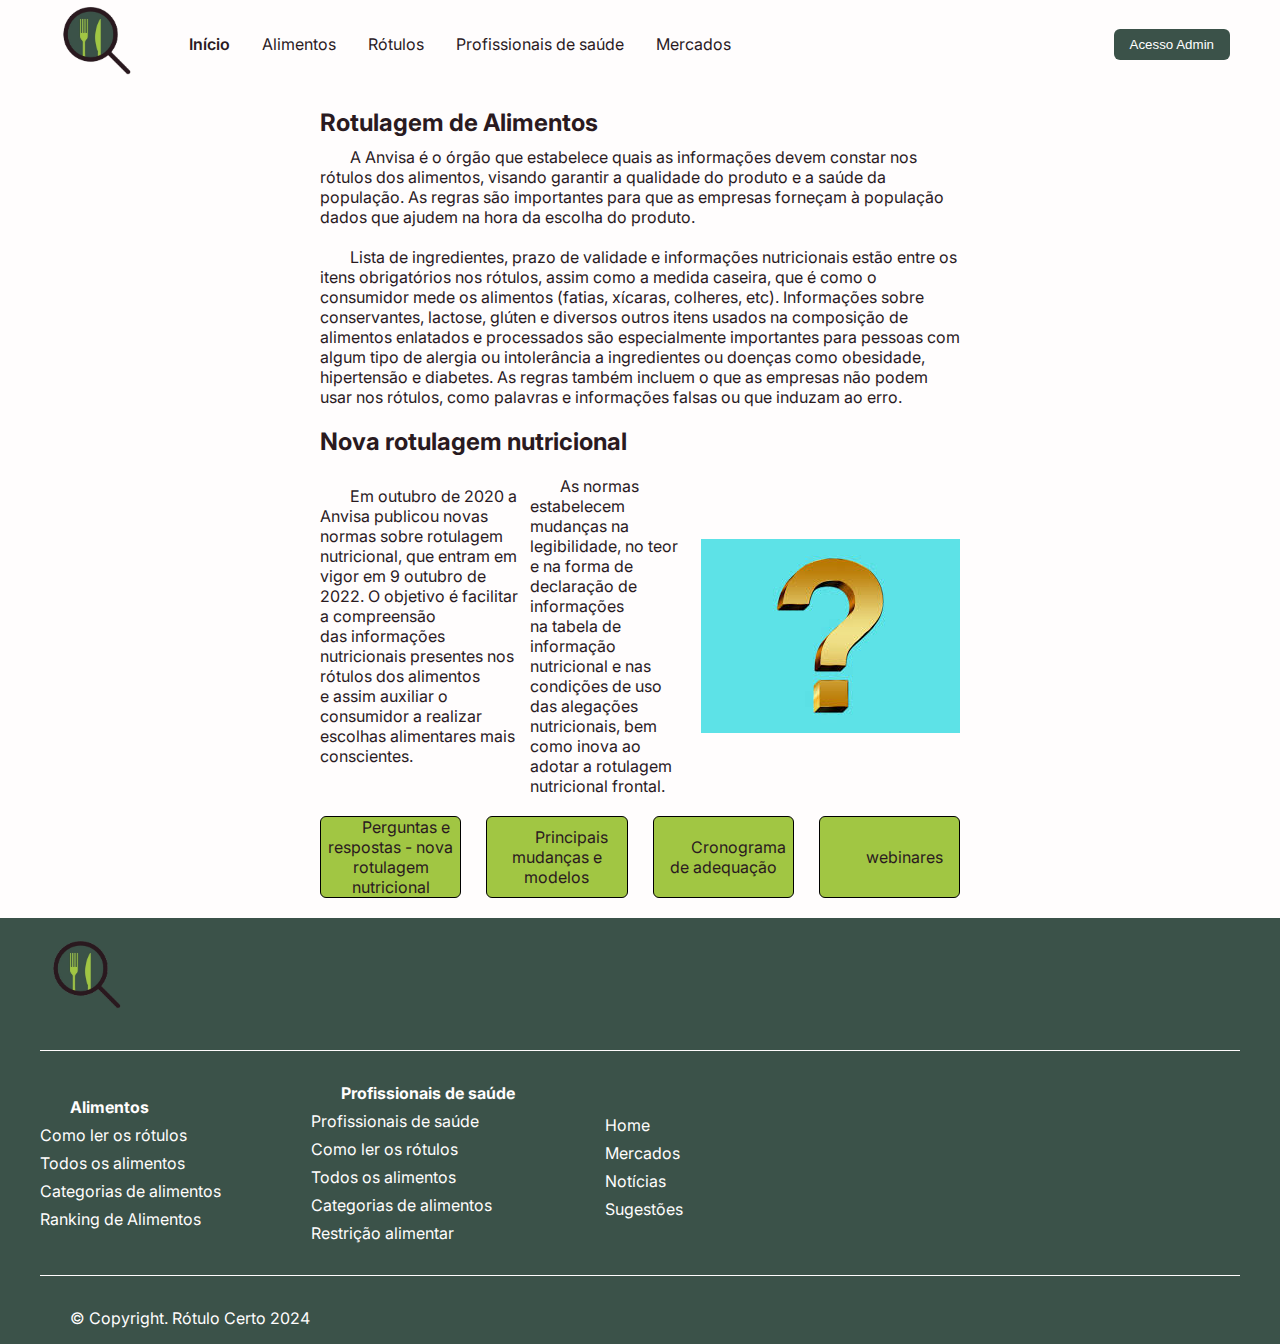
==== src/pages/aprenda-sobre-rotulos.html @ ee6fdd92 "Pagina rotulos adicionada" ====
<!DOCTYPE html>
<html lang="en">
  <head>
    <meta charset="UTF-8" />
    <meta name="viewport" content="width=device-width, initial-scale=1.0" />
    <title>Rótulos</title>

    <link rel="stylesheet" href="../css/template.css" />
    <link rel="stylesheet" href="../css/main.css" />
    <link rel="stylesheet" href="../css/aprenda-sobre-rotulos.css" />

    <script src="../js/template.js" type="module"></script>

    <link rel="preconnect" href="https://fonts.googleapis.com" />
    <link rel="preconnect" href="https://fonts.gstatic.com" crossorigin />
    <link
      href="https://fonts.googleapis.com/css2?family=Inter:wght@100..900&display=swap"
      rel="stylesheet"
    />

    <link
      rel="stylesheet"
      href="https://cdnjs.cloudflare.com/ajax/libs/font-awesome/6.5.2/css/all.min.css"
      integrity="sha512-SnH5WK+bZxgPHs44uWIX+LLJAJ9/2PkPKZ5QiAj6Ta86w+fsb2TkcmfRyVX3pBnMFcV7oQPJkl9QevSCWr3W6A=="
      crossorigin="anonymous"
      referrerpolicy="no-referrer"
    />
  </head>
  <body>
    <template-header></template-header>

    <main>
      <div class="container">
        <div class="rotulagem">
          <h2>Rotulagem de Alimentos</h2>
          <p>
            A Anvisa é o órgão que estabelece quais as informações devem constar
            nos rótulos dos alimentos, visando garantir a qualidade do produto e
            a saúde da população. As regras são importantes para que as empresas
            forneçam à população dados que ajudem na hora da escolha do
            produto. 

            <br /><br />
          </p>

          <p>
            Lista de ingredientes, prazo de validade e informações nutricionais
            estão entre os itens obrigatórios nos rótulos, assim como a medida
            caseira, que é como o consumidor mede os alimentos (fatias, xícaras,
            colheres, etc). Informações sobre conservantes, lactose, glúten e
            diversos outros itens usados na composição de alimentos enlatados e
            processados são especialmente importantes para pessoas com algum
            tipo de alergia ou intolerância a ingredientes ou doenças como
            obesidade, hipertensão e diabetes. As regras também incluem o que as
            empresas não podem usar nos rótulos, como palavras e informações
            falsas ou que induzam ao erro.
          </p>
        </div>
        <div class="nova-rotulagem">
          <h2>Nova rotulagem nutricional</h2>
          <div class="content">
            <p>
              Em outubro de 2020 a Anvisa publicou novas normas sobre rotulagem
              nutricional, que entram em vigor em 9 outubro de 2022. O objetivo
              é facilitar a compreensão das informações nutricionais presentes
              nos rótulos dos alimentos e assim auxiliar o consumidor a realizar
              escolhas alimentares mais conscientes.<br /><br />
            </p>
            <p>
              As normas estabelecem mudanças na legibilidade, no teor e na forma
              de declaração de informações na tabela de informação nutricional
              e nas condições de uso das alegações nutricionais, bem como inova
              ao adotar a rotulagem nutricional frontal. 
            </p>
            <img
              src="../assets/download.jpeg"
              alt=""
            />
          </div>
        </div>
        <div class="artigos">
            <div class="perguntas-e-respostas">
                <p>
                    Perguntas e respostas - nova rotulagem nutricional 
                </p>
            </div>
            <div class="mudancas">
                <p>
                    Principais mudanças e modelos
                </p>
            </div>
            <div class="cronograma">
               <p> Cronograma de adequação</p>
            </div>
            <div class="webinares">
                <p>webinares</p>
            </div>
        </div>
      </div>
    </main>

    <template-footer></template-footer>
  </body>
</html>
---- src/css/template.css ----
/* Header */

header {
  /* position: relative;
  padding-top: 10px;
  width: 100dvw; */

}

.header-container {
  margin: 0 auto;
  width: 100%;
  max-width: 1200px;
  padding: 0 10px;
}

nav {
  width: 100%;
  /* height: 70px; */
  display: flex;
  align-items: center;
  justify-content: center;
}

@media screen and (min-width: 992px) {
  nav {
    justify-content: space-between;
  }

  .left-side {
    display: flex;
    align-items: center;
    gap: 3rem;
  }
}

.toggle-btn {
  position: absolute;
  top: 1rem;
  left: 1rem;
  display: flex;
  flex-direction: column;
  justify-content: center;
  align-items: center;
  width: 30px;
  height: 30px;
  cursor: pointer;
}

.fa-solid {
  font-size: 1.2rem;
}

@media screen and (min-width: 992px) {
  .toggle-btn {
    display: none;
  }
}

nav .logo {
  width: 72px;
  height: 66px;
}

@media screen and (min-width: 992px) {
  nav .logo {
    width: 91px;
    height: 84px;
  }
}

nav ul {
  display: none;
}

nav ul li {
  list-style: none;
}

@media screen and (min-width: 992px) {
  nav ul {
    display: flex;
    gap: 2rem;
    font-size: 1rem;
  }

  nav ul li:first-child {
    font-weight: 600;
  }

  nav ul li:last-child {
    display: none;
  }
}

nav ul li a {
  text-decoration: none;
  color: #2a1a1f;
  font-size: 1rem;
}

nav ul li a:hover {
  opacity: 0.9;
  transition: 0.5s;
}

nav .admin-button {
  display: none;
}

@media screen and (min-width: 992px) {
  nav .admin-button {
    display: block;
    background-color: #3b5249;
    color: white;
    font-weight: 500;
    padding: 0.5rem 1rem;
    border: none;
    border-radius: 6px;
    cursor: pointer;
  }

  nav .admin-button:hover {
    opacity: 0.9;
    transition: 0.5s;
  }
}

.dropdown-menu {
  display: none;
  position: absolute;
  left: 1rem;
  top: 82px;
  width: 300px;
  background: #3b5249;
  backdrop-filter: blur(15px);
  border-radius: 10px;
  overflow: hidden;
  z-index: 1000;
  transition: height 0.2s cubic-bezier(0.175, 0.885, 0.32, 1.275);
}

.dropdown-menu.open {
  display: block;
}

@media screen and (min-width: 992px) {
  .dropdown-menu {
    display: none;
  }
}

.dropdown-menu li {
  display: flex;
  align-items: center;
  justify-content: start;
  padding: 12px 16px;
  margin-top: 4px;
}

.dropdown-menu li a {
  text-decoration: none;
  color: #fffdfd;
  font-size: 1rem;
  opacity: 0.7;
  transition: 0.5s;
}

/* Footer */

footer {
  display: flex;
  flex-direction: column;
  justify-content: flex-start;
  align-items: center;
  min-height: 700px;
  background: #3b5249;
  color: #fffdfd;
  padding: 1rem;
  width: 100%;
}

.footer-container {
  width: 100%;
  max-width: 1200px;
  display: flex;
  flex-direction: column;
  justify-content: center;
  align-items: center;
}

.footer-container .logo {
  width: 72px;
  height: 66px;
}

.separator {
  width: 100%;
  height: 2px;
  background: #fffdfd;
  margin: 2rem 0;
}

.footer-links {
  display: flex;
  flex-direction: column;
  align-items: center;
  justify-content: center;
  gap: 2rem;
}

.footer-links div {
  display: flex;
  flex-direction: column;
  text-align: center;
}

.footer-links div p {
  font-size: 1rem;
  font-weight: 700;
}

.footer-links ul {
  display: flex;
  flex-direction: column;
  list-style: none;
  text-align: center;
  gap: 0.5rem;
  margin-top: 0.5rem;
}

.footer-links ul li a {
  text-decoration: none;
  color: #fffdfd;
  font-weight: 400;
}

.footer-links ul li a:hover {
  opacity: 0.7;
  transition: 0.5s;
}

.copyright {
  display: flex;
  justify-content: center;
  align-items: center;
}

@media screen and (min-width: 992px) {
  footer {
    min-height: 420px;
  }

  .footer-container {
    align-items: start;
  }

  .separator {
    height: 1px;
  }

  .footer-container .logo {
    width: 91px;
    height: 84px;
  }

  .footer-links {
    flex-direction: row;
    gap: 5.625rem;
  }

  .footer-links div {
    text-align: start;
  }

  .footer-links ul {
    text-align: start;
  }
}
---- src/css/main.css ----
* {
  margin: 0;
  padding: 0;
  box-sizing: border-box;
  position: relative;
  border: none;
}

html,
body {
  height: 100%;
}

body {
  font-family: 'Inter', sans-serif;
  color: #2a1a1f;
  font-size: 1rem;
  font-weight: 400;
  /* max-width: 1200px; */
  /* margin: 0 auto; */
  overflow-x: hidden !important;
  /* max-height: 100% !important; */
  background: #fffdfd;
  list-style: none;
}
---- src/css/aprenda-sobre-rotulos.css ----
.container {
    display: flex;
    flex-direction: column;
    align-items: center;
    padding-left: 25%;
    padding-right: 25%;
}

p {
    text-indent: 30px;
}

.rotulagem {
    display: flex;
    flex-direction: column;
    align-items: start;
    margin-top: 20px;
}

.rotulagem h2 {
    margin-bottom: 10px;
}

.nova-rotulagem {
    display: flex;
    flex-direction: column;
    align-items: start;
    margin-top: 20px;
}

.content {
    display: flex;
    flex-direction: row;
    align-items: center;
    margin-top: 20px;

}

.content img {
    width: 50%;
    height: 50%;
    order: 1;
}

.content p {
    padding-right: 10px;
}

.artigos {
    margin-top: 20px;
    display: flex;
    flex-direction: row;
    justify-content: space-between;
    gap: 25px;
    margin-bottom: 20px;
}

.artigos>div {
    background-color: #a1c643;
    text-align: center;
    width: 25%;
    display: flex;
    justify-content: center;
    align-items: center;
    border-radius: 6px;
    border: solid 1px black;
}

@media (max-width: 768px) {
    .content {
        display: flex;
        flex-direction: column;
        align-items: center;
        margin-top: 20px;

    }

    .artigos {
        display: flex;
        flex-direction: column;
        align-items: center;
        margin-top: 20px;
    }

    .artigos>div {
        width: 100%;
    }
}
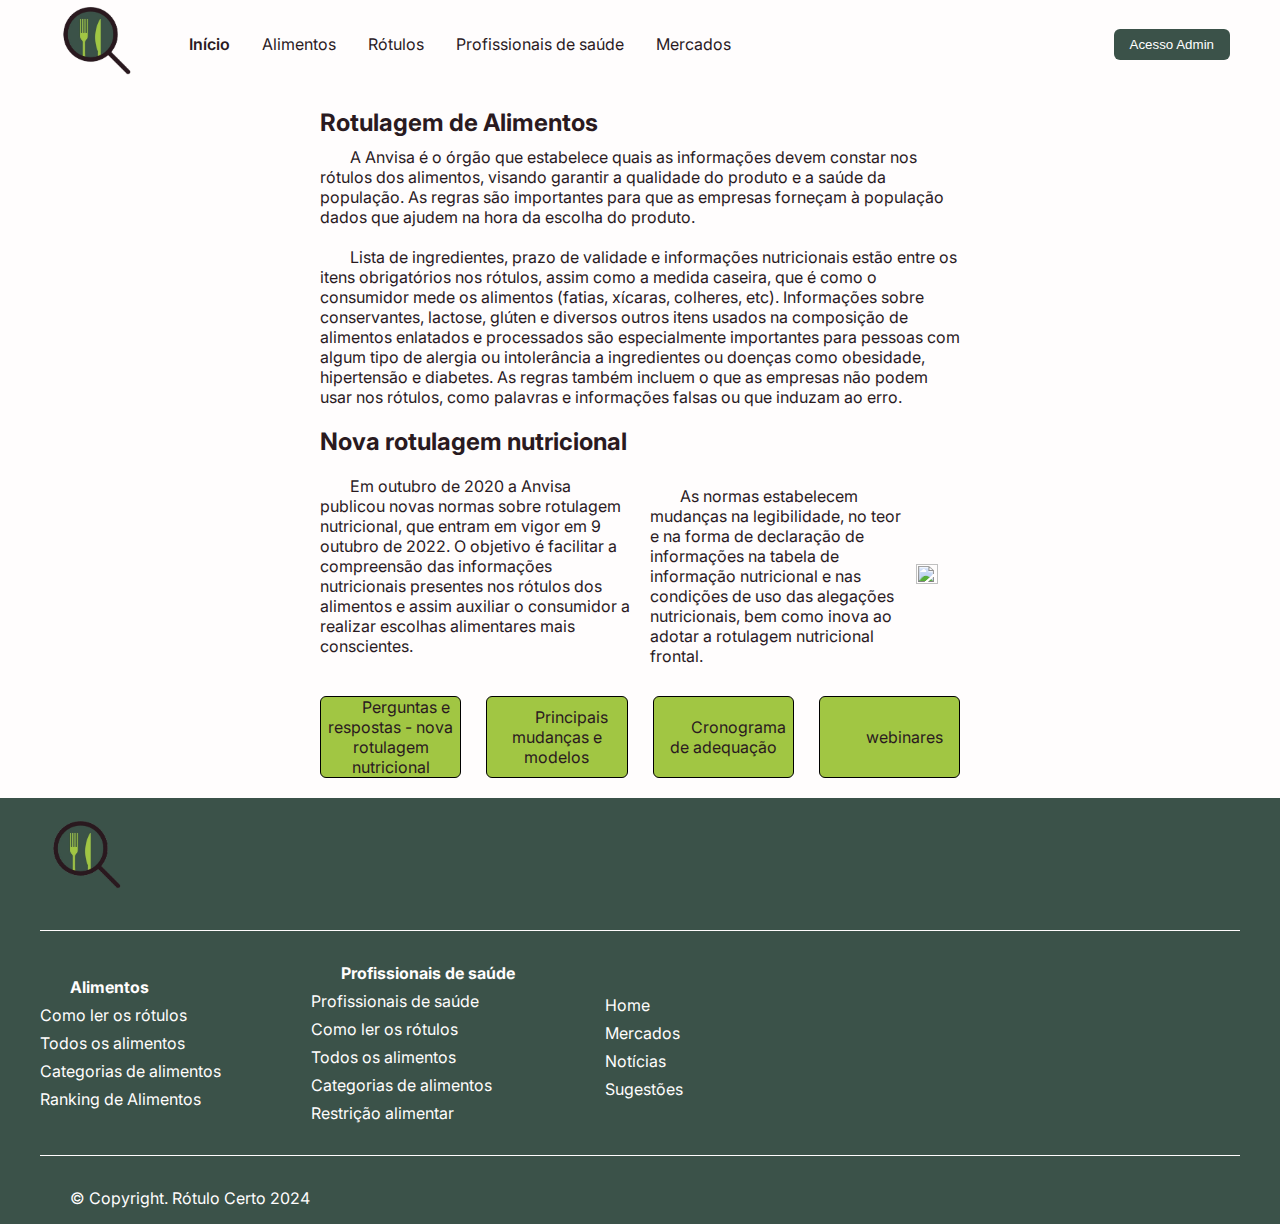
==== commit c647625c: "alteração imagem" ====
--- a/src/pages/aprenda-sobre-rotulos.html
+++ b/src/pages/aprenda-sobre-rotulos.html
@@ -73,7 +73,7 @@
               ao adotar a rotulagem nutricional frontal. 
             </p>
             <img
-              src="../assets/download.jpeg"
+              src="https://www.gov.br/anvisa/pt-br/assuntos/alimentos/rotulagem/arquivos/mudancas-importantes-a-caminho.jpg"
               alt=""
             />
           </div>
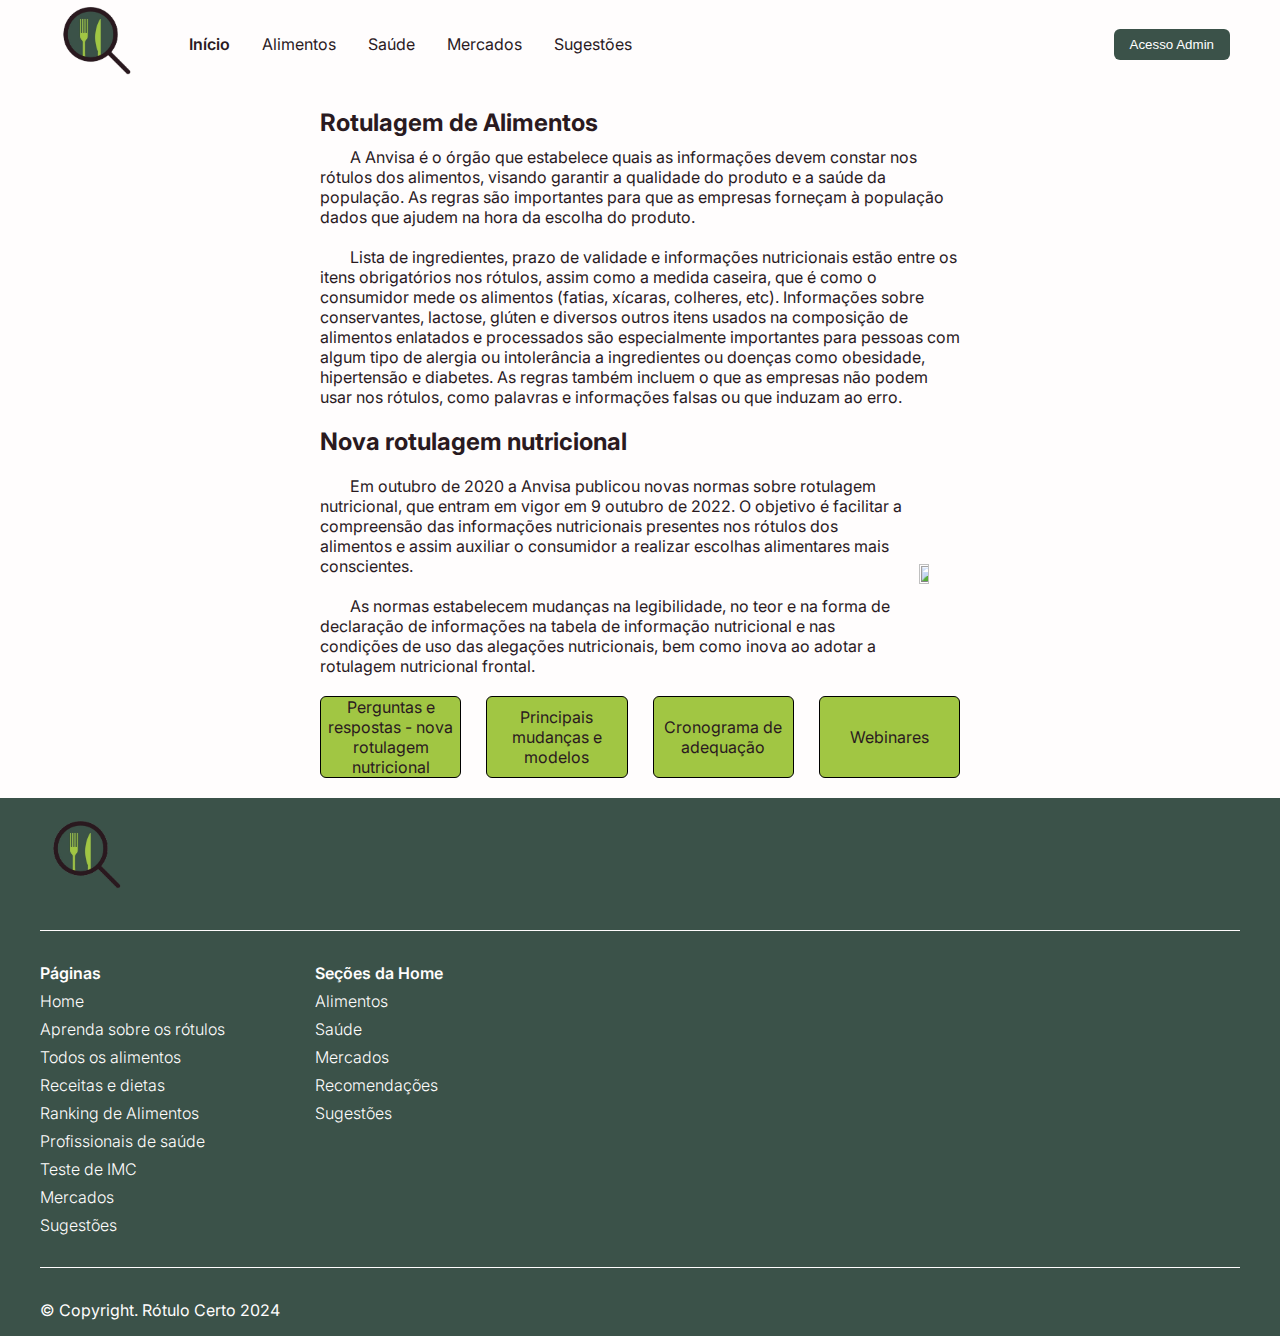
==== commit 00f9e83a: "aprenda sobre rotulos finalizada" ====
--- a/src/pages/aprenda-sobre-rotulos.html
+++ b/src/pages/aprenda-sobre-rotulos.html
@@ -59,19 +59,21 @@
         <div class="nova-rotulagem">
           <h2>Nova rotulagem nutricional</h2>
           <div class="content">
-            <p>
-              Em outubro de 2020 a Anvisa publicou novas normas sobre rotulagem
-              nutricional, que entram em vigor em 9 outubro de 2022. O objetivo
-              é facilitar a compreensão das informações nutricionais presentes
-              nos rótulos dos alimentos e assim auxiliar o consumidor a realizar
-              escolhas alimentares mais conscientes.<br /><br />
-            </p>
-            <p>
-              As normas estabelecem mudanças na legibilidade, no teor e na forma
-              de declaração de informações na tabela de informação nutricional
-              e nas condições de uso das alegações nutricionais, bem como inova
-              ao adotar a rotulagem nutricional frontal. 
-            </p>
+            <div>
+              <p>
+                Em outubro de 2020 a Anvisa publicou novas normas sobre rotulagem
+                nutricional, que entram em vigor em 9 outubro de 2022. O objetivo
+                é facilitar a compreensão das informações nutricionais presentes
+                nos rótulos dos alimentos e assim auxiliar o consumidor a realizar
+                escolhas alimentares mais conscientes.<br /><br />
+              </p>
+              <p>
+                As normas estabelecem mudanças na legibilidade, no teor e na forma
+                de declaração de informações na tabela de informação nutricional
+                e nas condições de uso das alegações nutricionais, bem como inova
+                ao adotar a rotulagem nutricional frontal. 
+              </p>
+            </div>
             <img
               src="https://www.gov.br/anvisa/pt-br/assuntos/alimentos/rotulagem/arquivos/mudancas-importantes-a-caminho.jpg"
               alt=""
@@ -93,7 +95,7 @@
                <p> Cronograma de adequação</p>
             </div>
             <div class="webinares">
-                <p>webinares</p>
+                <p>Webinares</p>
             </div>
         </div>
       </div>
--- a/src/css/template.css
+++ b/src/css/template.css
@@ -22,6 +22,14 @@
   justify-content: center;
 }
 
+.submenu{
+  display: none;
+}
+
+.submenu-toggle{
+  cursor: pointer;
+}
+
 @media screen and (min-width: 992px) {
   nav {
     justify-content: space-between;
@@ -32,6 +40,24 @@
     align-items: center;
     gap: 3rem;
   }
+
+  .menu .submenu a{
+    color: #fffdfd;
+  }
+
+  .menu .submenu li{
+    padding: .2rem;
+  }
+  
+  .menu .submenu{
+    top: 32px;
+    position: absolute;
+    z-index: 2;
+    width: 250px;
+    background: #3b5249;
+    padding: 1rem;
+    border-radius: 6px;
+  }
 }
 
 .toggle-btn {
@@ -102,6 +128,10 @@
 nav ul li a:hover {
   opacity: 0.9;
   transition: 0.5s;
+}
+
+.admin-link {
+  text-decoration: none;
 }
 
 nav .admin-button {
@@ -140,7 +170,7 @@
   transition: height 0.2s cubic-bezier(0.175, 0.885, 0.32, 1.275);
 }
 
-.dropdown-menu.open {
+.open{
   display: block;
 }
 
@@ -152,10 +182,11 @@
 
 .dropdown-menu li {
   display: flex;
-  align-items: center;
+  align-items: flex-start;
   justify-content: start;
   padding: 12px 16px;
   margin-top: 4px;
+  flex-direction: column;
 }
 
 .dropdown-menu li a {
@@ -166,6 +197,23 @@
   transition: 0.5s;
 }
 
+.submenu-toggle{
+  text-decoration: none;
+  color: #fffdfd;
+  font-size: 1rem;
+  opacity: 0.7;
+  transition: 0.5s;
+}
+
+@media screen and (min-width: 992px) {
+  .submenu-toggle{
+    text-decoration: none;
+    color: #2a1a1f;
+    font-size: 1rem;
+    opacity: 1;
+  }
+}
+
 /* Footer */
 
 footer {
@@ -217,7 +265,7 @@
 
 .footer-links div p {
   font-size: 1rem;
-  font-weight: 700;
+  font-weight: 600;
 }
 
 .footer-links ul {
@@ -232,7 +280,7 @@
 .footer-links ul li a {
   text-decoration: none;
   color: #fffdfd;
-  font-weight: 400;
+  font-weight: 300;
 }
 
 .footer-links ul li a:hover {
@@ -267,6 +315,7 @@
   .footer-links {
     flex-direction: row;
     gap: 5.625rem;
+    align-items: flex-start;
   }
 
   .footer-links div {
--- a/src/css/aprenda-sobre-rotulos.css
+++ b/src/css/aprenda-sobre-rotulos.css
@@ -6,15 +6,17 @@
     padding-right: 25%;
 }
 
-p {
-    text-indent: 30px;
-}
+
 
 .rotulagem {
     display: flex;
     flex-direction: column;
     align-items: start;
     margin-top: 20px;
+}
+
+.rotulagem p {
+    text-indent: 30px;
 }
 
 .rotulagem h2 {
@@ -28,6 +30,10 @@
     margin-top: 20px;
 }
 
+.nova-rotulagem p {
+    text-indent: 30px;
+}
+
 .content {
     display: flex;
     flex-direction: row;
@@ -37,8 +43,8 @@
 }
 
 .content img {
-    width: 50%;
-    height: 50%;
+    width: 25%;
+    height: 25%;
     order: 1;
 }
 
@@ -74,6 +80,11 @@
         margin-top: 20px;
 
     }
+    .content img{
+        width: 75%;
+        height: 75%;
+    
+    }
 
     .artigos {
         display: flex;
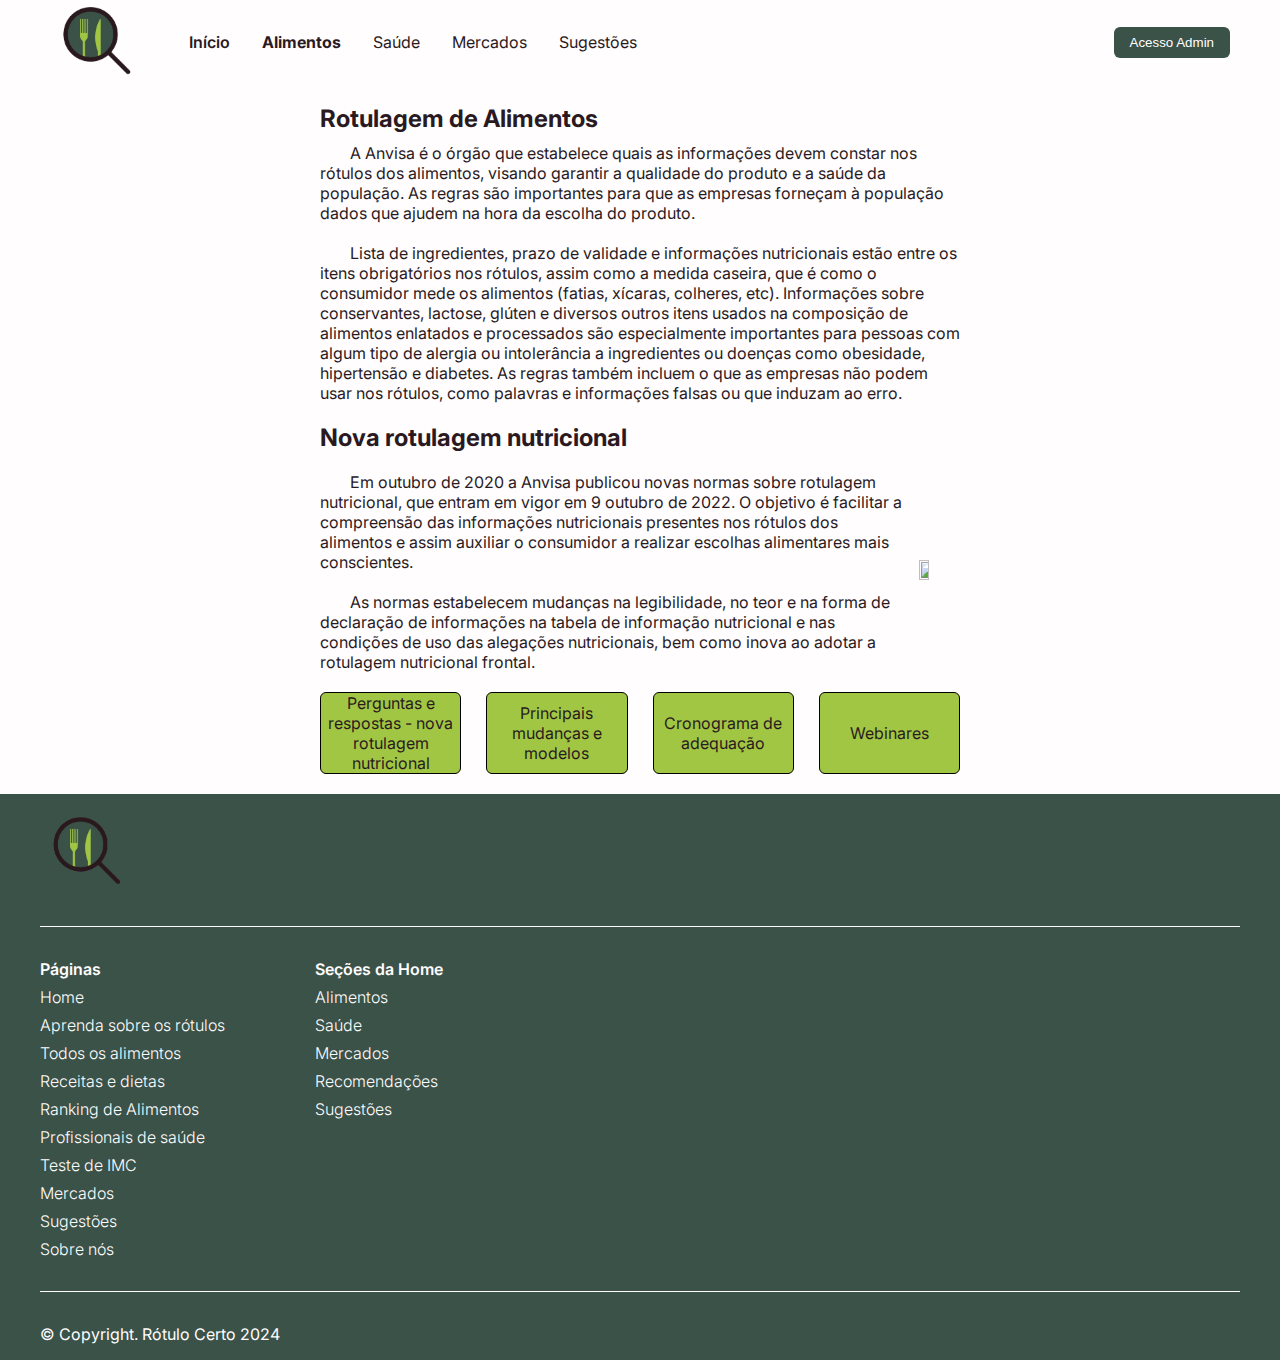
==== commit 1bb666e1: "feat: add favicon to all pages" ====
--- a/src/pages/aprenda-sobre-rotulos.html
+++ b/src/pages/aprenda-sobre-rotulos.html
@@ -3,6 +3,8 @@
   <head>
     <meta charset="UTF-8" />
     <meta name="viewport" content="width=device-width, initial-scale=1.0" />
+    <link rel="icon" href="../assets/favicon.ico" type="image/x-icon" />
+
     <title>Rótulos</title>
 
     <link rel="stylesheet" href="../css/template.css" />
@@ -61,17 +63,18 @@
           <div class="content">
             <div>
               <p>
-                Em outubro de 2020 a Anvisa publicou novas normas sobre rotulagem
-                nutricional, que entram em vigor em 9 outubro de 2022. O objetivo
-                é facilitar a compreensão das informações nutricionais presentes
-                nos rótulos dos alimentos e assim auxiliar o consumidor a realizar
-                escolhas alimentares mais conscientes.<br /><br />
+                Em outubro de 2020 a Anvisa publicou novas normas sobre
+                rotulagem nutricional, que entram em vigor em 9 outubro de 2022.
+                O objetivo é facilitar a compreensão das informações
+                nutricionais presentes nos rótulos dos alimentos
+                e assim auxiliar o consumidor a realizar escolhas alimentares
+                mais conscientes.<br /><br />
               </p>
               <p>
-                As normas estabelecem mudanças na legibilidade, no teor e na forma
-                de declaração de informações na tabela de informação nutricional
-                e nas condições de uso das alegações nutricionais, bem como inova
-                ao adotar a rotulagem nutricional frontal. 
+                As normas estabelecem mudanças na legibilidade, no teor e na
+                forma de declaração de informações na tabela de informação
+                nutricional e nas condições de uso das alegações nutricionais,
+                bem como inova ao adotar a rotulagem nutricional frontal. 
               </p>
             </div>
             <img
@@ -81,22 +84,18 @@
           </div>
         </div>
         <div class="artigos">
-            <div class="perguntas-e-respostas">
-                <p>
-                    Perguntas e respostas - nova rotulagem nutricional 
-                </p>
-            </div>
-            <div class="mudancas">
-                <p>
-                    Principais mudanças e modelos
-                </p>
-            </div>
-            <div class="cronograma">
-               <p> Cronograma de adequação</p>
-            </div>
-            <div class="webinares">
-                <p>Webinares</p>
-            </div>
+          <div class="perguntas-e-respostas">
+            <p>Perguntas e respostas - nova rotulagem nutricional</p>
+          </div>
+          <div class="mudancas">
+            <p>Principais mudanças e modelos</p>
+          </div>
+          <div class="cronograma">
+            <p>Cronograma de adequação</p>
+          </div>
+          <div class="webinares">
+            <p>Webinares</p>
+          </div>
         </div>
       </div>
     </main>
--- a/src/css/template.css
+++ b/src/css/template.css
@@ -1,6 +1,6 @@
 /* Header */
 
-header {
+header{
   /* position: relative;
   padding-top: 10px;
   width: 100dvw; */
@@ -84,6 +84,9 @@
 }
 
 nav .logo {
+  background-image: url('../assets/logo.png');
+  background-size: contain;
+  background-repeat: no-repeat;
   width: 72px;
   height: 66px;
 }
@@ -238,6 +241,9 @@
 }
 
 .footer-container .logo {
+  background-image: url('../assets/logo.png');
+  background-size: contain;
+  background-repeat: no-repeat;
   width: 72px;
   height: 66px;
 }
@@ -326,3 +332,7 @@
     text-align: start;
   }
 }
+
+.active {
+  font-weight: bold;
+}
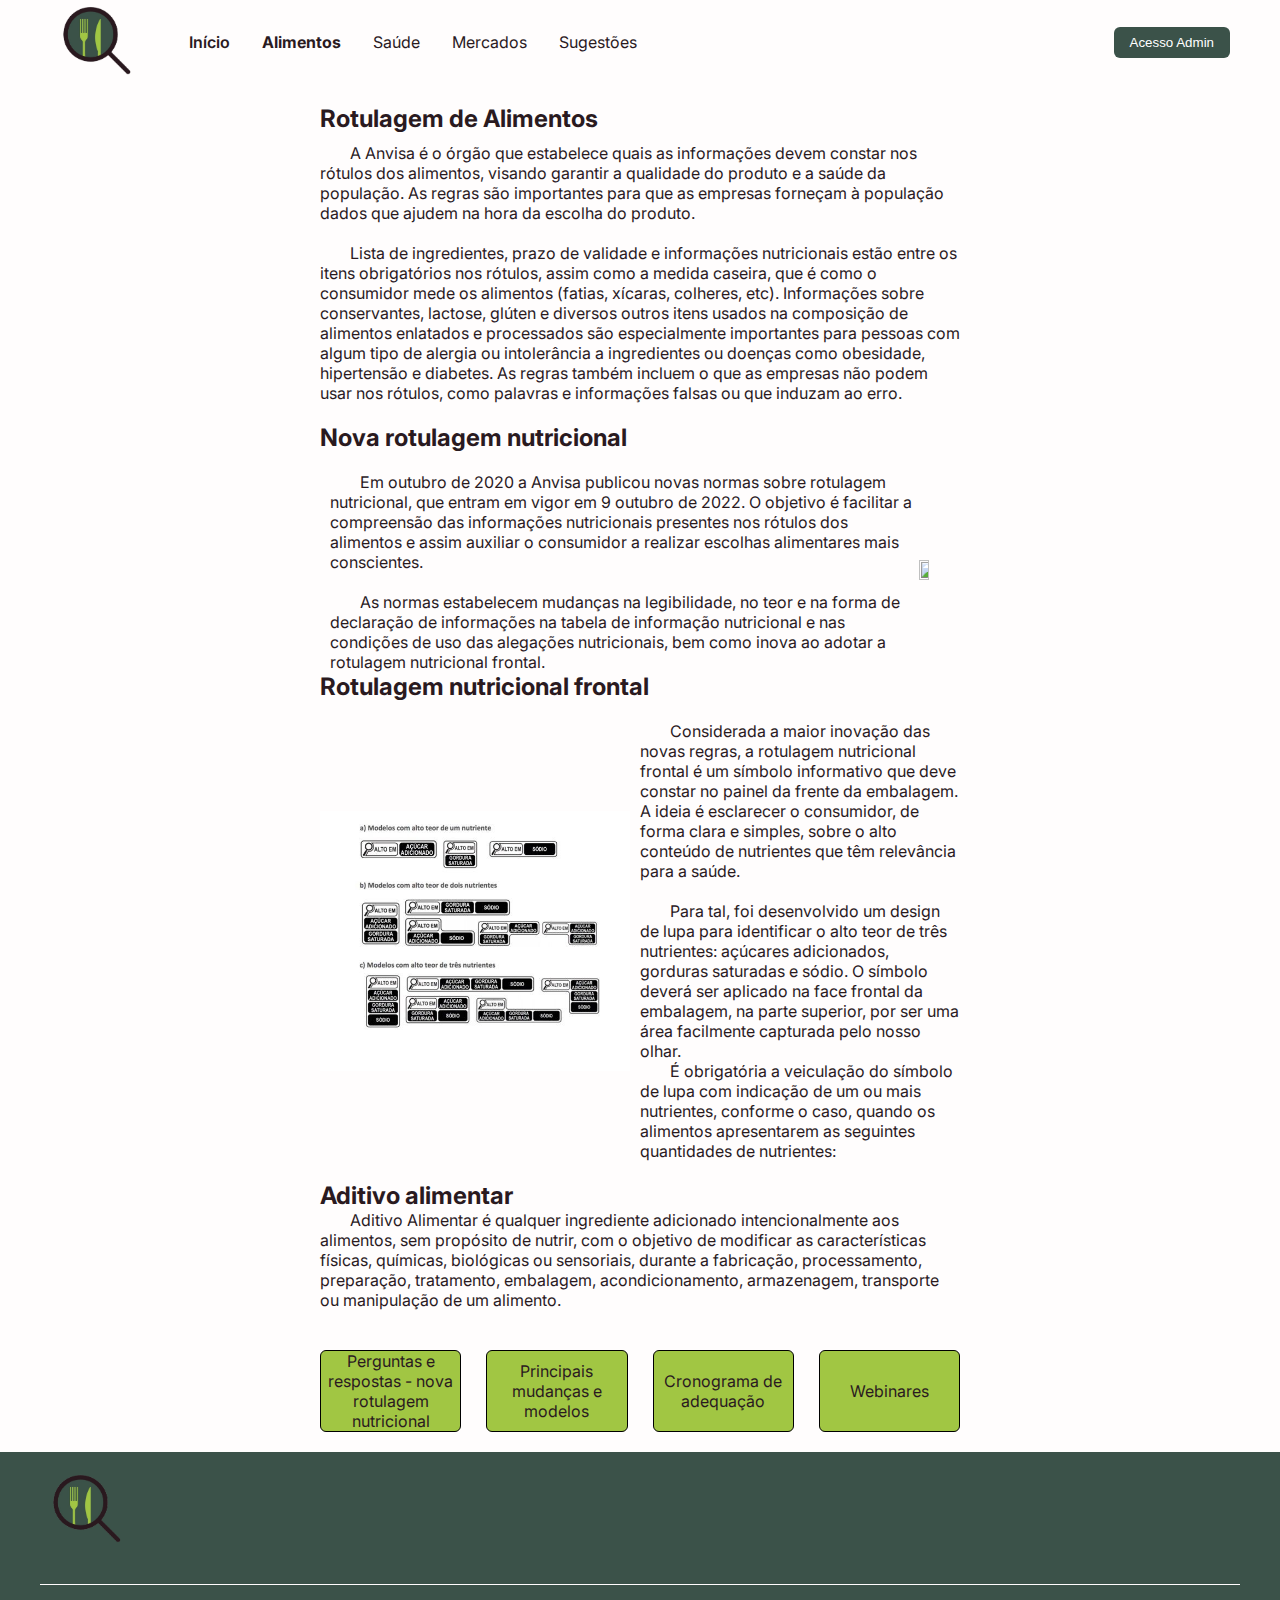
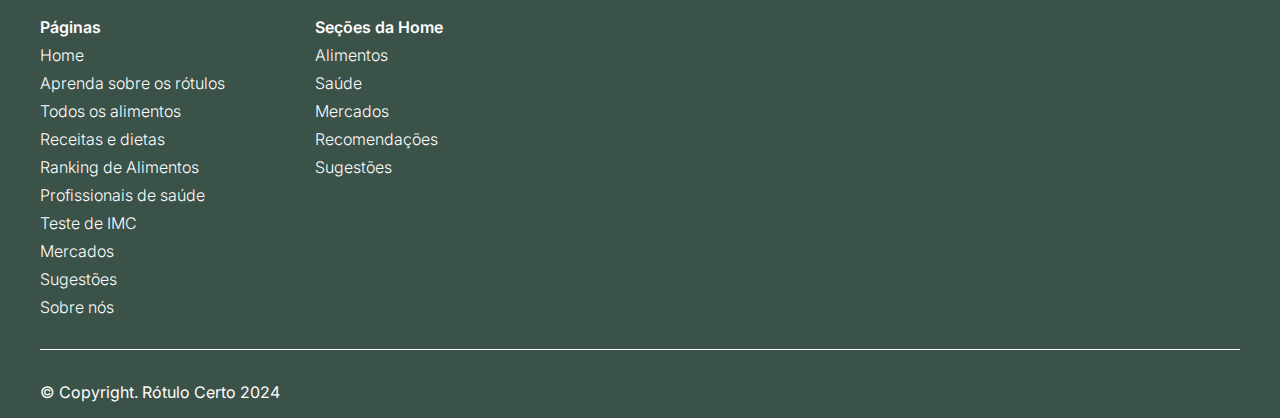
==== commit a1d53c1f: "nova rotulagem adicionada" ====
--- a/src/pages/aprenda-sobre-rotulos.html
+++ b/src/pages/aprenda-sobre-rotulos.html
@@ -3,8 +3,6 @@
   <head>
     <meta charset="UTF-8" />
     <meta name="viewport" content="width=device-width, initial-scale=1.0" />
-    <link rel="icon" href="../assets/favicon.ico" type="image/x-icon" />
-
     <title>Rótulos</title>
 
     <link rel="stylesheet" href="../css/template.css" />
@@ -63,18 +61,17 @@
           <div class="content">
             <div>
               <p>
-                Em outubro de 2020 a Anvisa publicou novas normas sobre
-                rotulagem nutricional, que entram em vigor em 9 outubro de 2022.
-                O objetivo é facilitar a compreensão das informações
-                nutricionais presentes nos rótulos dos alimentos
-                e assim auxiliar o consumidor a realizar escolhas alimentares
-                mais conscientes.<br /><br />
+                Em outubro de 2020 a Anvisa publicou novas normas sobre rotulagem
+                nutricional, que entram em vigor em 9 outubro de 2022. O objetivo
+                é facilitar a compreensão das informações nutricionais presentes
+                nos rótulos dos alimentos e assim auxiliar o consumidor a realizar
+                escolhas alimentares mais conscientes.<br /><br />
               </p>
               <p>
-                As normas estabelecem mudanças na legibilidade, no teor e na
-                forma de declaração de informações na tabela de informação
-                nutricional e nas condições de uso das alegações nutricionais,
-                bem como inova ao adotar a rotulagem nutricional frontal. 
+                As normas estabelecem mudanças na legibilidade, no teor e na forma
+                de declaração de informações na tabela de informação nutricional
+                e nas condições de uso das alegações nutricionais, bem como inova
+                ao adotar a rotulagem nutricional frontal. 
               </p>
             </div>
             <img
@@ -82,20 +79,56 @@
               alt=""
             />
           </div>
+          <div class="novos-rotulos">
+            <h2>Rotulagem nutricional frontal</h2>
+            <div class="content-novos"> 
+              <img
+              src="../assets/nova-rotulagem.jpg"
+              alt=""
+          />
+                <div>
+               
+                    <p>
+                        Considerada a maior inovação das novas regras, a rotulagem nutricional frontal é um símbolo informativo que deve constar no painel da frente da embalagem. A ideia é esclarecer o consumidor, de forma clara e simples, sobre o alto conteúdo de nutrientes que têm relevância para a saúde.
+                        <br /><br />
+                    </p>
+                    <p>
+                        Para tal, foi desenvolvido um design de lupa para identificar o alto teor de três nutrientes: açúcares adicionados, gorduras saturadas e sódio. O símbolo deverá ser aplicado na face frontal da embalagem, na parte superior, por ser uma área facilmente capturada pelo nosso olhar.
+                    </p>
+                    <p>
+                        É obrigatória a veiculação do símbolo de lupa com indicação de um ou mais nutrientes, conforme o caso, quando os alimentos apresentarem as seguintes quantidades de nutrientes:
+                    </p>
+                </div>
+               
+            </div>
+        </div>
+        <div class="aditivo">
+          <h2>Aditivo alimentar</h2>
+          <p>
+            Aditivo Alimentar é qualquer ingrediente adicionado intencionalmente aos alimentos, sem propósito de nutrir, com o objetivo de modificar as características físicas, químicas, biológicas ou sensoriais, durante a fabricação, processamento, preparação, tratamento, embalagem, acondicionamento, armazenagem, transporte ou manipulação de um alimento.
+
+            <br /><br />
+          </p>
+        </div>
+        
         </div>
         <div class="artigos">
-          <div class="perguntas-e-respostas">
-            <p>Perguntas e respostas - nova rotulagem nutricional</p>
-          </div>
-          <div class="mudancas">
-            <p>Principais mudanças e modelos</p>
-          </div>
-          <div class="cronograma">
-            <p>Cronograma de adequação</p>
-          </div>
-          <div class="webinares">
-            <p>Webinares</p>
-          </div>
+            <div class="perguntas-e-respostas">
+                <p>
+                    Perguntas e respostas - nova rotulagem nutricional 
+                </p>
+            </div>
+            <div class="mudancas">
+                <p>
+                    Principais mudanças e modelos
+                </p>
+            </div>
+            <div class="cronograma">
+               <p> Cronograma de adequação</p>
+            </div>
+            <div class="webinares">
+                <p>Webinares</p>
+            </div>
         </div>
       </div>
     </main>
--- a/src/css/aprenda-sobre-rotulos.css
+++ b/src/css/aprenda-sobre-rotulos.css
@@ -48,8 +48,30 @@
     order: 1;
 }
 
+.content-novos {
+    display: flex;
+    flex-direction: row;
+    align-items: center;
+    margin-top: 20px;
+
+}
+.content-novos img {
+    width: 50%;
+    height: 50%;
+    order: 0;
+    padding-right: 10px;
+}
+
+
 .content p {
-    padding-right: 10px;
+    padding-left: 10px;
+}
+
+.aditivo {
+    display: flex;
+    flex-direction: column;
+    align-items: start;
+    margin-top: 20px;
 }
 
 .artigos {
